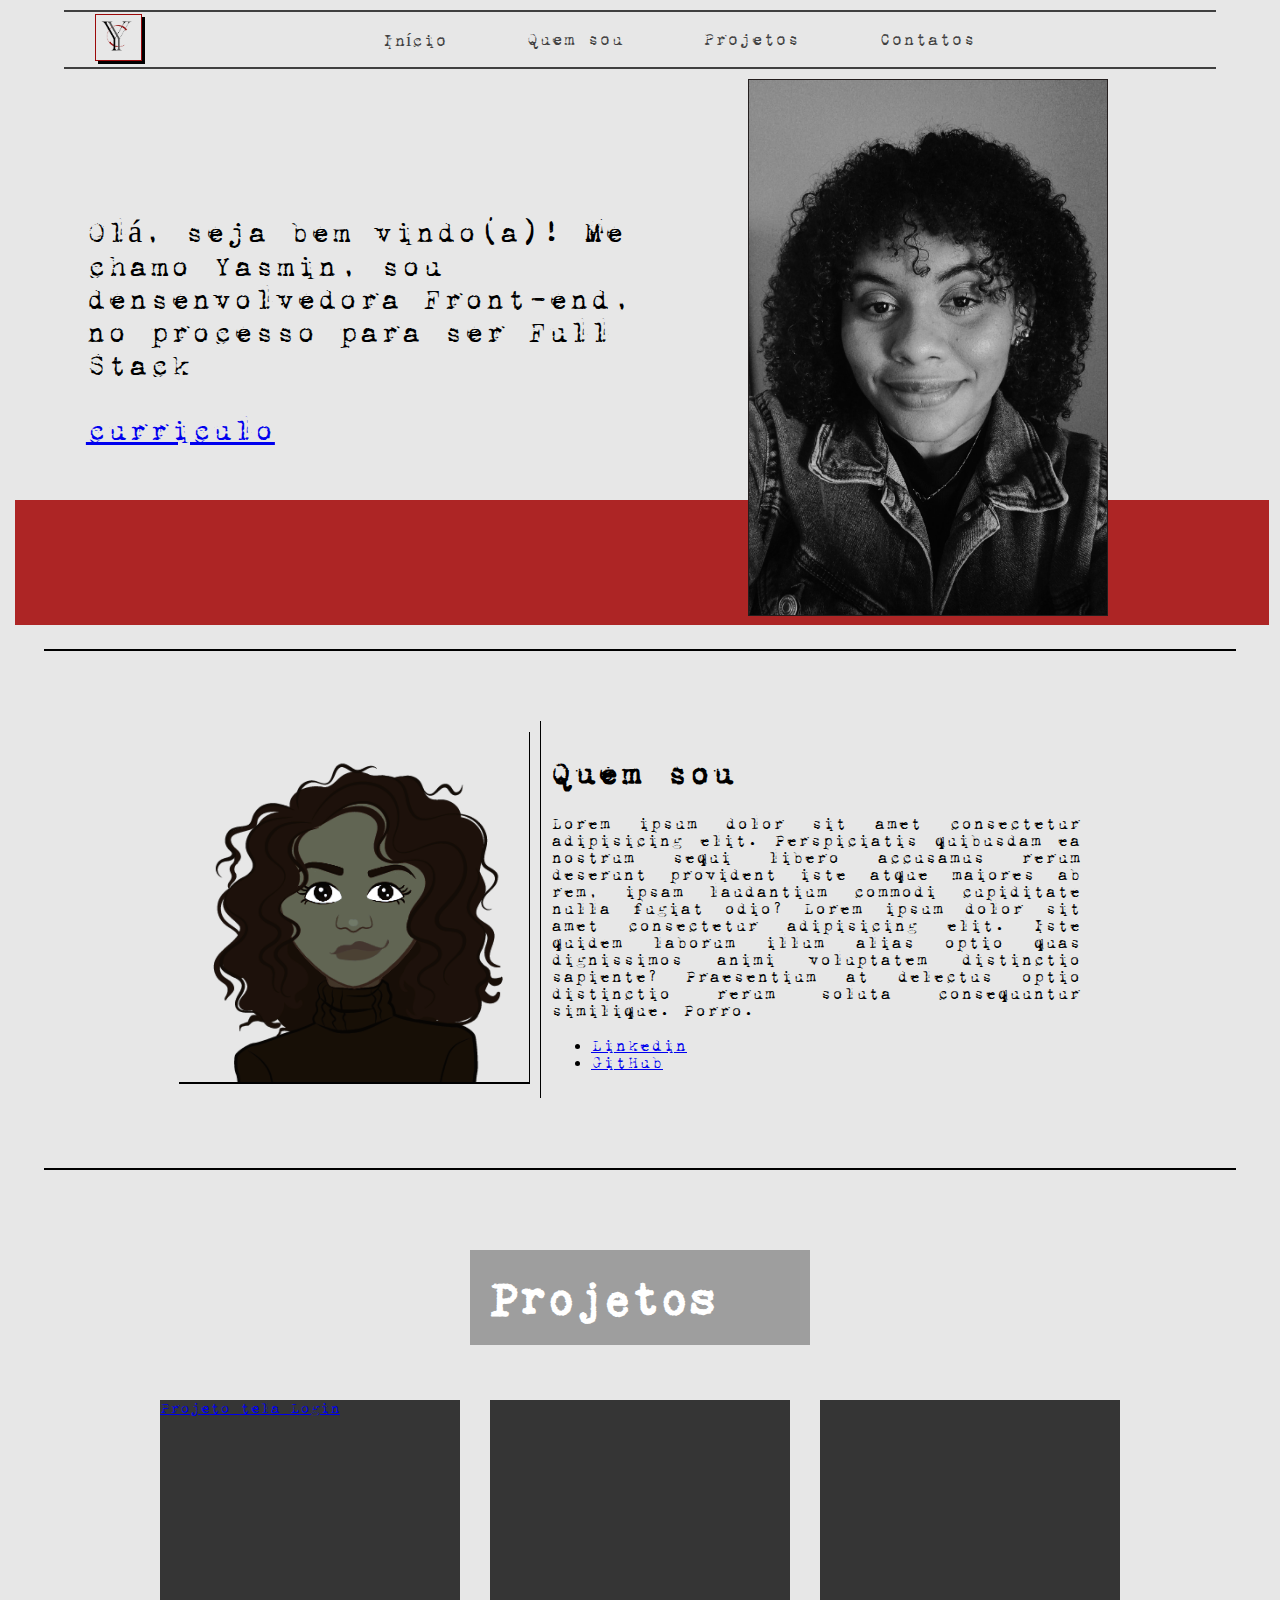
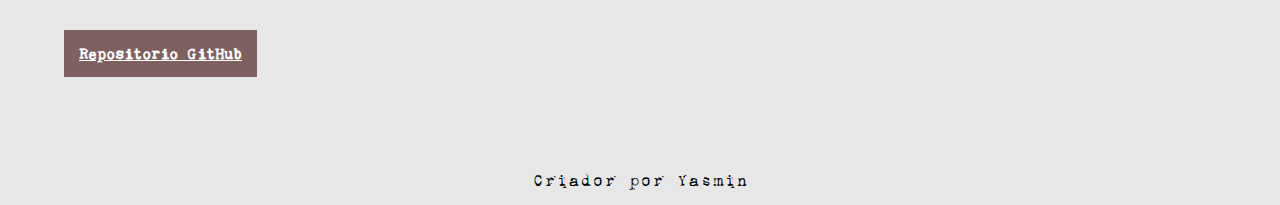
==== index.html @ 17fa59f6 "Initial commit" ====
<!DOCTYPE html>
<html lang="pt-br">
<head>
    <meta charset="UTF-8">
    <meta http-equiv="X-UA-Compatible" content="IE=edge">
    <meta name="viewport" content="width=device-width, initial-scale=1.0">
    <title>Portifólio</title>
    <link rel="stylesheet" href="estilos/style.css">
</head>


<body>

    
    <header>
        
        <div id="container">
            <div class="logo">
                <img src="./imagens/logo4.png" alt="">
               <!--- <h1 class="logo-nome">Yasmin Costa</h1> --> 
            </div>

            <div class="menu">
                <ul class="ul-menu">

                    <li class="li-menu"><a href="#">Início</a></li>
                    <li class="li-menu"><a href="#">Quem sou</a></li>
                    <li class="li-menu"><a href="#">Projetos</a></li>
                    <li class="li-menu"><a href="#">Contatos</a></li>
                    </ul>
        </div>
    </header>


    <!--
<div></div>
<hr class="hr">
<h1 class="hr-I"> I</h1>
<hr class="hr">
</div>   -->
    <!-------------------------------->

    <main>
        <div class="inicio">
            <div class="texto">
                    <p>Olá, seja bem vindo(a)!  Me chamo Yasmin, sou densenvolvedora Front-end, no processo para ser Full Stack</p>
                <a href="#">curriculo</a>
            </div>
                <div class="foto-perfil"><img src="imagens/perfil3.jpeg" alt="foto de Yasmin"></div>

                <div class="detalhe"></div>
            </div> 

<!------------------------------------------------------------------------------------------------------------------------------------------------------->
        <div class="about-me"> 

            <div class="avatar"><img src="./imagens/avata_fundo_transparente3.png" alt=""></div>

            <div class="sobre-yas">
                <h1>Quem sou</h1>
                <p>Lorem ipsum dolor sit amet consectetur adipisicing elit. Perspiciatis quibusdam ea nostrum sequi libero accusamus rerum deserunt provident iste atque maiores ab rem, ipsam laudantium commodi cupiditate nulla fugiat odio? Lorem ipsum dolor sit amet consectetur adipisicing elit. Iste quidem laborum illum alias optio quas dignissimos animi voluptatem distinctio sapiente? Praesentium at delectus optio distinctio rerum soluta consequuntur similique. Porro.</p>

                <ul>
                    <li><a href="#">Linkedin</a></li>
                    <li><a href="#">GitHub</a></li>

                </ul>
            </div>
           
            
        </div>

<!--------------------------------------------------------------------------------------------->

        <div class="projetos-fundo">

            <h2 class="h2-projeto">Projetos</h2>
            <div class="projetos">
                <div class="projeto01"><a href="./ex_login&signUp/pagina1.html" class="projeto1">Projeto tela Login</a></div>
                <div class="projeto01"></div>
                <div class="projeto01"></div>
            </div>

            <a href="#" class="a-projetos">Repositorio GitHub</a>
        </div>

<!--------------------------------------------------------------------------------------------->

        <div class="contatos">

        </div>


<!-------------------------------------------------------------------------------------------------->

        <footer>Criador por Yasmin</footer>


        


    </main>
    
</body>
</html>
---- estilos/style.css ----
@font-face {
    font-family: 'fonte1';
    src: url(../1942.ttf) format('truetype');
}

@font-face {
    font-family: 'fonte2';
    src: url(../fontes/Kingthings\ Trypewriter\ 2.ttf) format('truetype');
}

@font-face {
    font-family: 'fonte3';
    src: url(../fontes/OldNewspaperTypes.ttf) format('truetype');
}

@font-face {
    font-family: 'fonte4';
    src: url(../fontes/BuffaloInline2Grunge.ttf) format('truetype');
}
 
 body {
    height: 100vh;
    background-color: #e7e7e7;
    font-family: 'fonte1';

    /*background-color: #274726;*/
    margin: 0;

 }

 #container {
    display: flex;
    justify-content: space-evenly;
    margin: 10px;
    width: 90%;
    height: 55px;
    margin-left: auto;
    margin-right: auto;
    border-bottom: 2px solid #404040;
    border-top: 2px solid #404040;
 }

 .logo {
    display: flex;
    justify-content: flex-start;
    position: relative;
    top: 7px;
    right: 100px;
 }
.logo img {
    position: relative;
    bottom: 5px;
    width: 45px;
    height: 45px;
    box-shadow: 3px 3px rgb(0, 0, 0);
    border: 0.1em solid rgb(156, 10, 10);
}
.logo-nome {
    padding: 0;
    margin: 13px;
    font-size: 1.2em;
}


 /*menu cabeçalho*/
 .ul-menu {
    display: flex;
 }

 .li-menu {
    margin: 0px 25px 3px;
    padding: 5px;
    list-style-type: none;
    position: relative;
    bottom: 4px;
    right: 70px;
 }

 .li-menu a {
    color: #404040;
    font-size: 1.2em;
    text-decoration: none;
    padding: 10px;
 }

 .li-menu a:hover {
    background-color: #ffffff;
    background-image: url(../imagens/pexels-muhammadtaha-ibrahim-10004971.jpg);
    background-size: 100%;
    background-position: right center;
    color: rgb(255, 255, 255);
    border: 0.1em solid black;
    text-decoration: underline;
    font-weight: 900;
    font-family: 'fonte2';
    
 }

 .ligado {
    margin: 20px;
 }
 .ligado a{
    
    color: #737373;
    font-weight: 900;
    font-size: 1.2em;
    text-decoration: none;
    padding: 10px;
    border-radius: 5px;
     margin: 15px 25px;

 }

/****************************************************/
  /*tela de inicio --HOME*/
.inicio {
    width: 80%;
    display: flex;
    flex-wrap: wrap;
    align-items: center;
    justify-content: space-around;
}

div.texto {
    width: 600px;
    font-size: 2em;
    margin: 50px 0;
    position: relative;
    left: 70px;
    bottom: 50px;
}


.foto-perfil {
    position: relative;
    left: 100px;


}
.foto-perfil img {
    margin: 0 0 30px 0;
    height: 535px;
    border: 1.5px solid rgba(34, 28, 28, 0.993) ;
}

.detalhe {
    background-image: url(../imagens/pexels-muhammadtaha-ibrahim-10004971.jpg);
    background-attachment: fixed;
    background-size: cover;
    background-position: right center;
    z-index: -1;
    position: absolute;
    top: 500px;
    left: 15px;
    background-color: #ad2525;
    width: 98%;
    height: 125px;
}

/**************
 .img-jornal { 
    width: 400px;
    background-image: url(../imagens/pexels-muhammadtaha-ibrahim-10004971.jpg);
    background-position: cover;
    background-size: 100%;
    border: 3px solid rgb(70, 67, 67);
    border-radius: 50%;
 }
*********************************/
 

/****************************************************/

.about-me {
    width: 90%;
    margin-left: auto;
    margin-right: auto;
    padding: 70px 20px ;
    display: flex;
    flex-wrap: wrap;
    justify-content: center;
    align-items: center;
    border-top: 2px solid black;
    border-bottom: 2px solid black;
}

.avatar img{
    position: relative;
    right: 10px;
    width: 350px;
    border-bottom: 2px solid black;
    border-right: 1px solid black;
    
}

.sobre-yas {
    width: 530px;
    padding: 10px;
    text-align: justify;
    font-size: 1.1em;
    border-left: 1px solid black;
}

/****************************************************/


.projetos-fundo {
    background-image: url(../imagens/pexels-muhammadtaha-ibrahim-10004971.jpg);
    background-attachment: fixed;
    background-size: cover;
    height: 500px;
    margin: 15px 0;
    width: 90%;
    margin-left: auto;
    margin-right: auto;
    margin-top: 80px;
}

.projetos {
    display: flex;
    justify-content: center;
    align-items: center;

}
.h2-projeto {
    padding: 20px;
    color: rgb(255, 255, 255);
    width: 300px;
    margin-left: auto;
    margin-right: auto;
    background-color: rgba(0, 0, 0, 0.315);
    font-family: 'fonte2';
    font-size: 3em;
}
.projeto01 {
    background-color: rgba(0, 0, 0, 0.774);
    width: 300px;
    height: 200px;
    margin: 15px;
}

.a-projeto1 {
    color: white;
    font-family: fonte4;
    text-align: center;
    width: 300px;
    height: 200px;
}


.a-projetos {
    color: rgb(255, 255, 255);
    font-family: 'fonte2';
    font-weight: bolder;
    padding: 15px;
    background-color: rgba(61, 10, 10, 0.61);
    position: relative;
    top: 30px;
}

/***************************************************************/

.hr {
    border-bottom:  2px solid #737373;
    margin: 5px;
    position: relative;
    top: 20px
}

.hr-I {
    position: relative;
    color: #404040;
    top: 20px;
    margin: 0;
    text-align: center;
}

/*************************************************************/

footer {
    font-size: 1.2em;
    text-align: center;
    padding: 5px 0 15px 0;
}
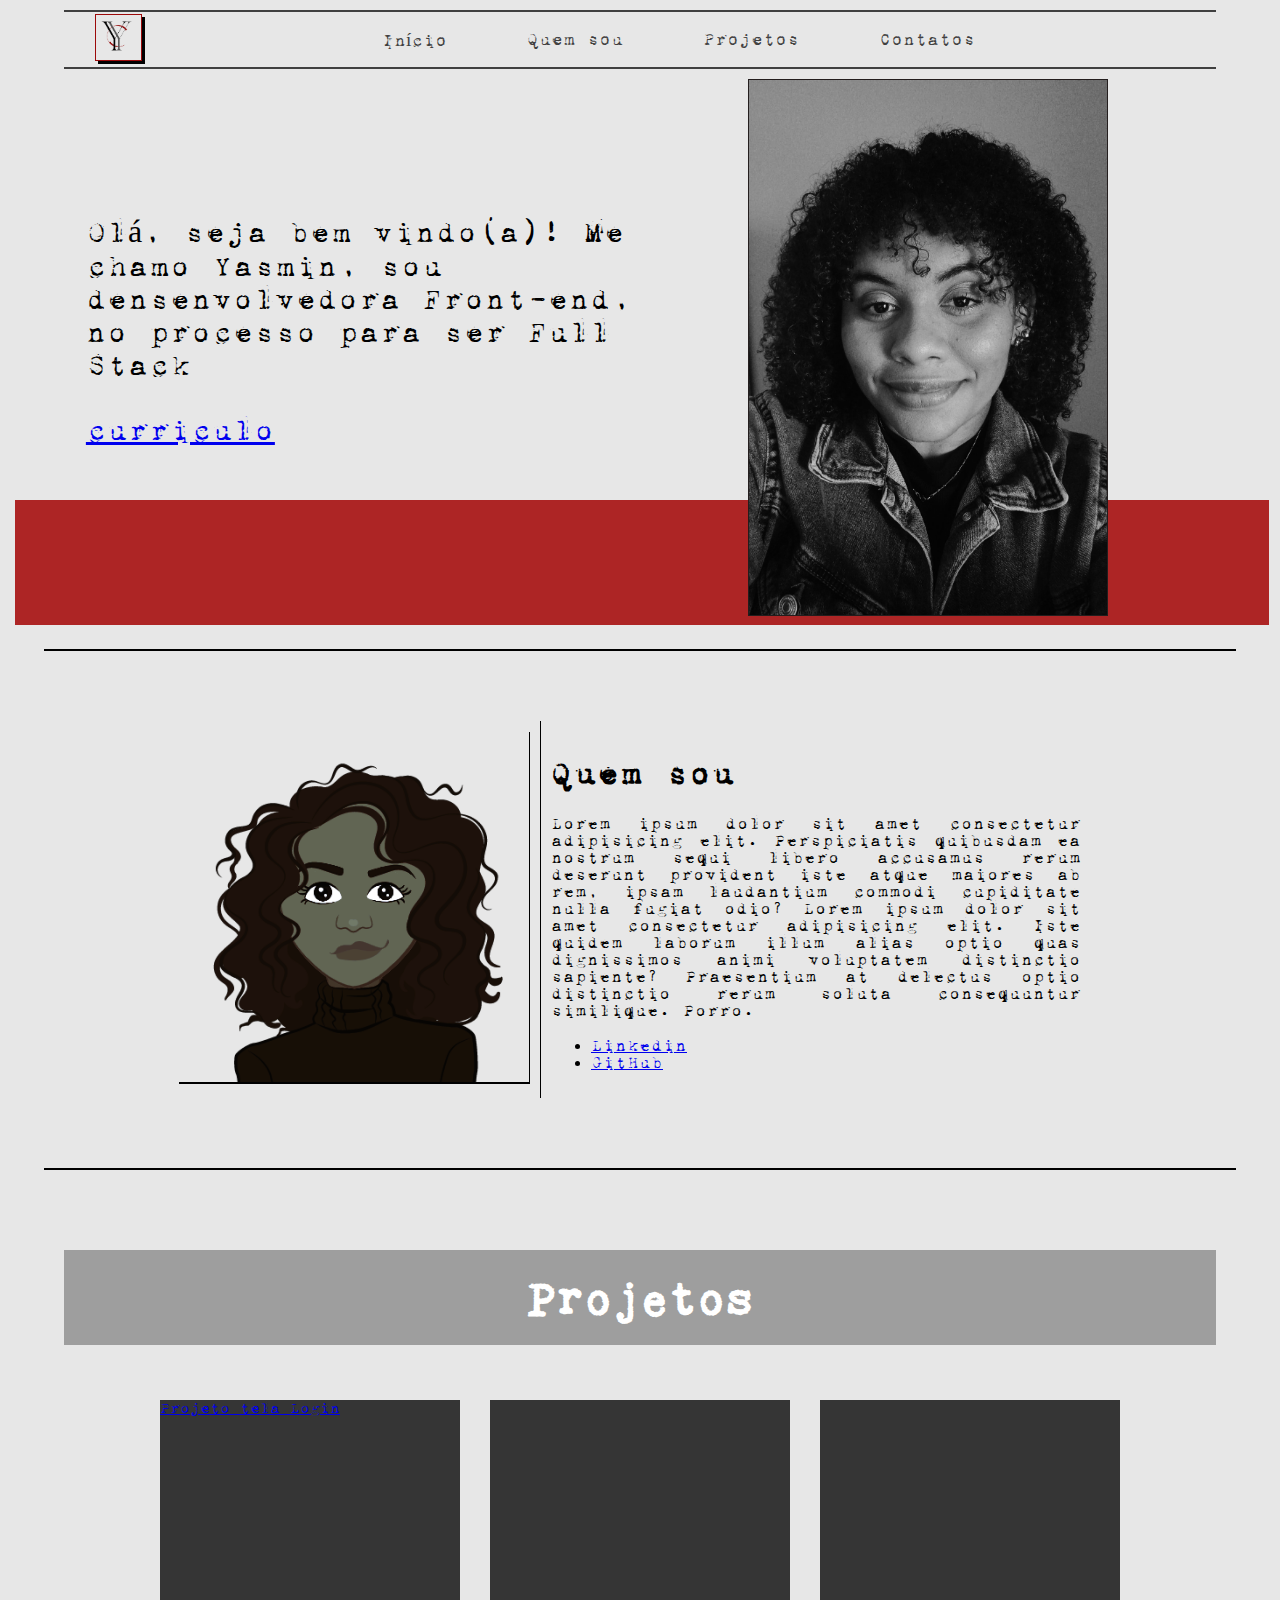
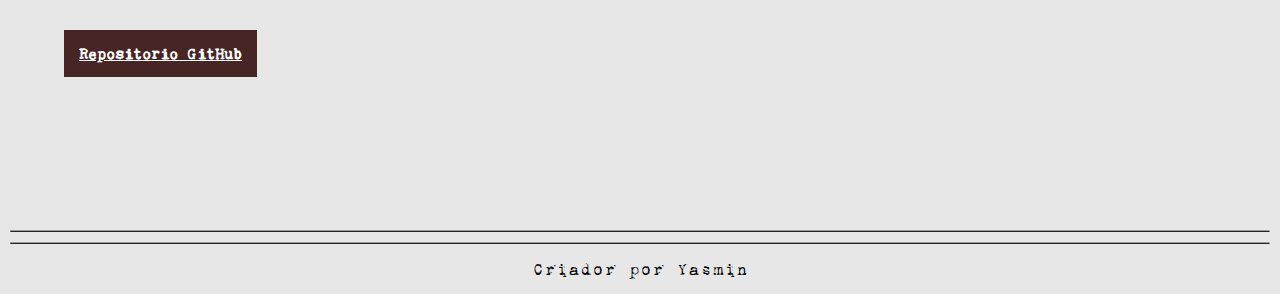
==== commit 3ab8a621: "modificações na parte projetos" ====
--- a/index.html
+++ b/index.html
@@ -92,6 +92,8 @@
 
 
 <!-------------------------------------------------------------------------------------------------->
+<hr class="hr-footer">
+<hr class="hr-footer">
 
         <footer>Criador por Yasmin</footer>
 
--- a/estilos/style.css
+++ b/estilos/style.css
@@ -210,11 +210,9 @@
     background-attachment: fixed;
     background-size: cover;
     height: 500px;
-    margin: 15px 0;
+    margin: 80px auto;
     width: 90%;
-    margin-left: auto;
-    margin-right: auto;
-    margin-top: 80px;
+   
 }
 
 .projetos {
@@ -226,13 +224,18 @@
 .h2-projeto {
     padding: 20px;
     color: rgb(255, 255, 255);
-    width: 300px;
-    margin-left: auto;
-    margin-right: auto;
+    text-align: center;
+    margin: 0 auto 40px;
     background-color: rgba(0, 0, 0, 0.315);
     font-family: 'fonte2';
     font-size: 3em;
 }
+
+.h2-projeto h2{
+    text-align: center;
+}
+
+
 .projeto01 {
     background-color: rgba(0, 0, 0, 0.774);
     width: 300px;
@@ -242,21 +245,22 @@
 
 .a-projeto1 {
     color: white;
-    font-family: fonte4;
-    text-align: center;
-    width: 300px;
-    height: 200px;
+    font-family: 'fonte4';
+    text-align: center;
+    
 }
 
 
 .a-projetos {
+    background-color: rgba(49, 10, 10, 0.877);
     color: rgb(255, 255, 255);
     font-family: 'fonte2';
     font-weight: bolder;
     padding: 15px;
-    background-color: rgba(61, 10, 10, 0.61);
+    
     position: relative;
     top: 30px;
+    justify-content: center;
 }
 
 /***************************************************************/
@@ -282,4 +286,10 @@
     font-size: 1.2em;
     text-align: center;
     padding: 5px 0 15px 0;
+}
+
+.hr-footer {
+    border-bottom:  1.5px solid #252323;
+    margin: 10px;
+
 }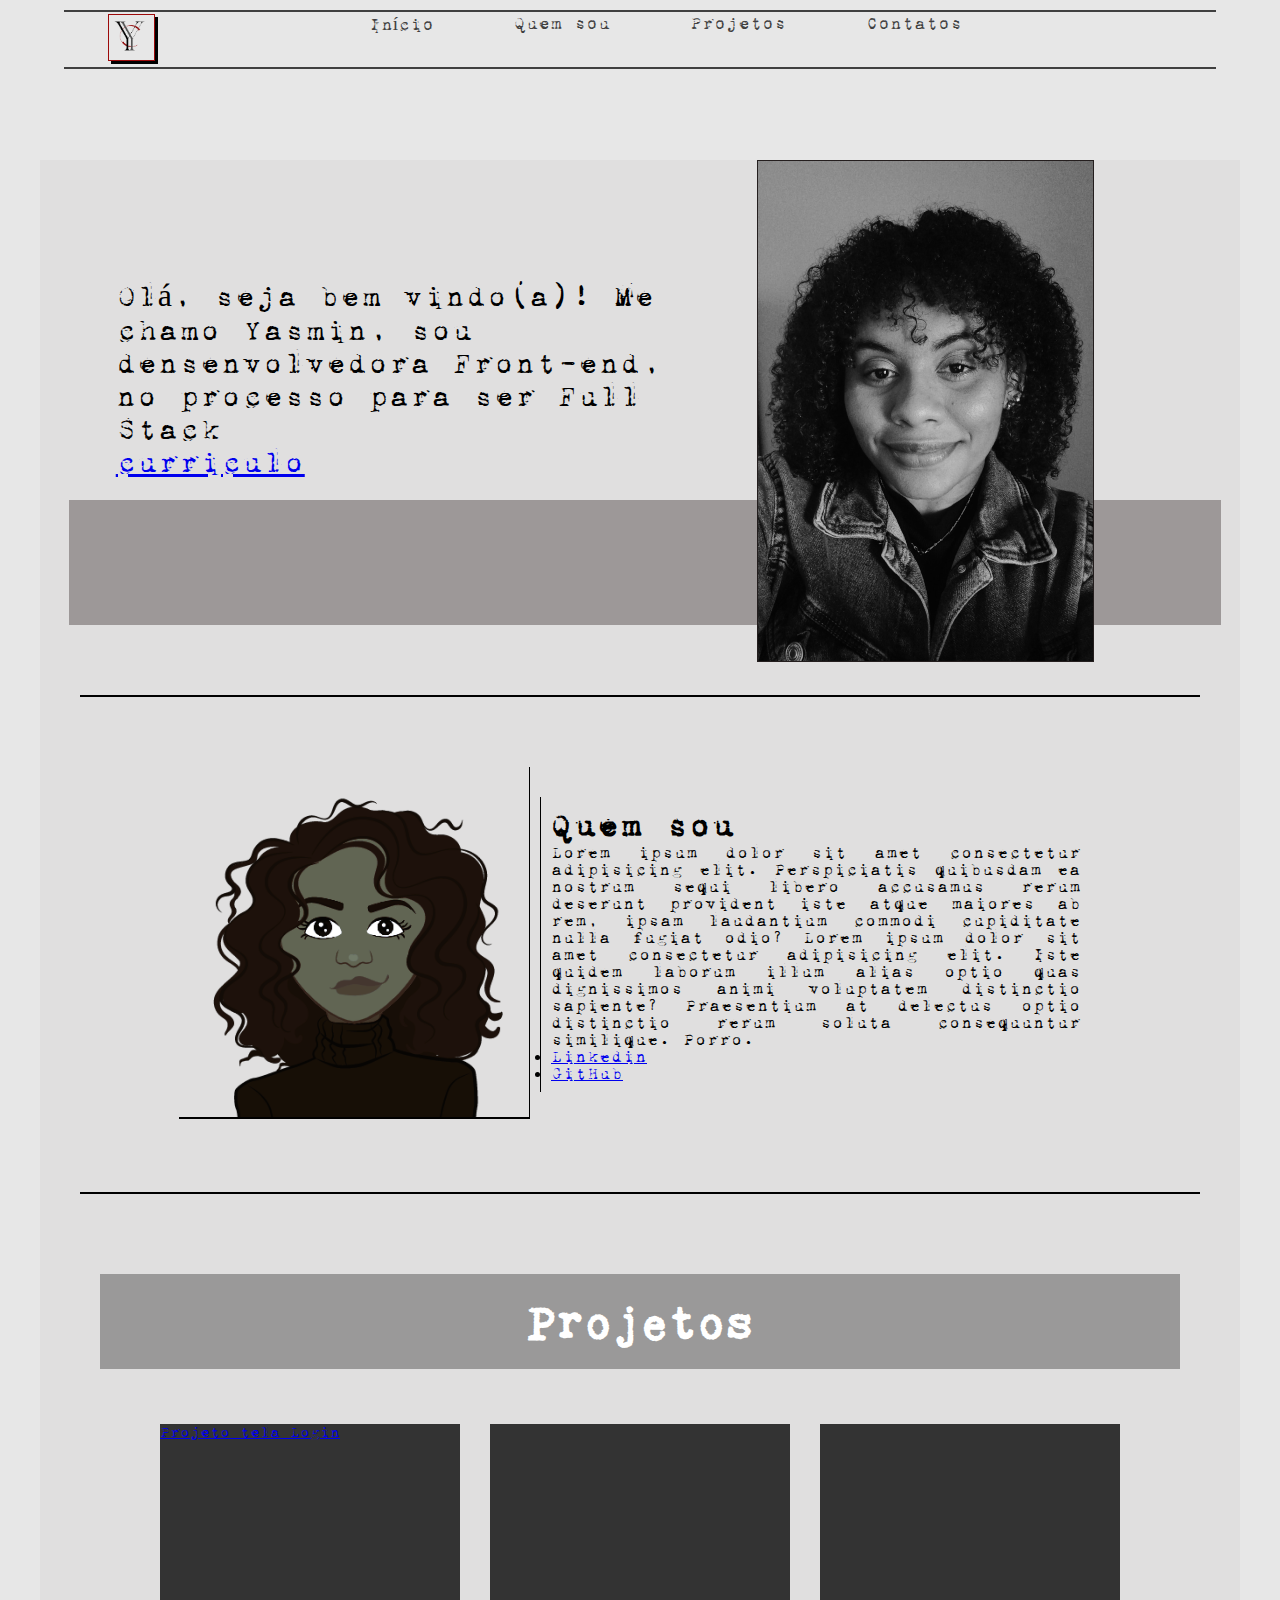
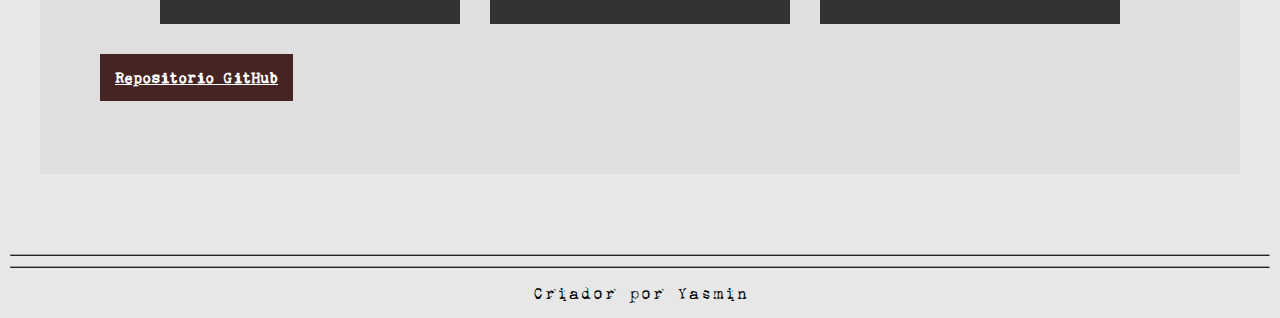
==== commit d791e595: "alterações diversas" ====
--- a/index.html
+++ b/index.html
@@ -46,7 +46,7 @@
                     <p>Olá, seja bem vindo(a)!  Me chamo Yasmin, sou densenvolvedora Front-end, no processo para ser Full Stack</p>
                 <a href="#">curriculo</a>
             </div>
-                <div class="foto-perfil"><img src="imagens/perfil3.jpeg" alt="foto de Yasmin"></div>
+                <div class="foto-perfil"><img src="imagens/perfil3redimensionada.png" alt="foto de Yasmin"></div>
 
                 <div class="detalhe"></div>
             </div> 
@@ -90,7 +90,7 @@
 
         </div>
 
-
+ </main>
 <!-------------------------------------------------------------------------------------------------->
 <hr class="hr-footer">
 <hr class="hr-footer">
@@ -101,7 +101,7 @@
         
 
 
-    </main>
+   
     
 </body>
 </html>--- a/estilos/style.css
+++ b/estilos/style.css
@@ -1,4 +1,9 @@
  
+
+ * {
+    margin: 0;
+    padding: 0;
+ }
 @font-face {
     font-family: 'fonte1';
     src: url(../1942.ttf) format('truetype');
@@ -19,15 +24,33 @@
     src: url(../fontes/BuffaloInline2Grunge.ttf) format('truetype');
 }
  
+
+
+main {
+    min-width: 300px;
+    max-width: 1200px;
+    margin: auto;
+    background-color: #dbd9d99d;
+}
+
+
  body {
-    height: 100vh;
+    height: 100%;
+    min-width: 300px;
+    max-width: 1400px;
+    margin: 0 auto;
     background-color: #e7e7e7;
     font-family: 'fonte1';
-
     /*background-color: #274726;*/
-    margin: 0;
-
- }
+    
+
+ }
+
+header {
+    min-height: 150px;
+    
+}
+
 
  #container {
     display: flex;
@@ -108,7 +131,7 @@
     text-decoration: none;
     padding: 10px;
     border-radius: 5px;
-     margin: 15px 25px;
+    margin: 15px 25px;
 
  }
 
@@ -135,16 +158,16 @@
 .foto-perfil {
     position: relative;
     left: 100px;
-
-
 }
 .foto-perfil img {
     margin: 0 0 30px 0;
-    height: 535px;
+
     border: 1.5px solid rgba(34, 28, 28, 0.993) ;
 }
 
+
 .detalhe {
+    background-color: #1b1010d7;
     background-image: url(../imagens/pexels-muhammadtaha-ibrahim-10004971.jpg);
     background-attachment: fixed;
     background-size: cover;
@@ -152,9 +175,8 @@
     z-index: -1;
     position: absolute;
     top: 500px;
-    left: 15px;
-    background-color: #ad2525;
-    width: 98%;
+    left: 69px;
+    width: 90%;
     height: 125px;
 }
 
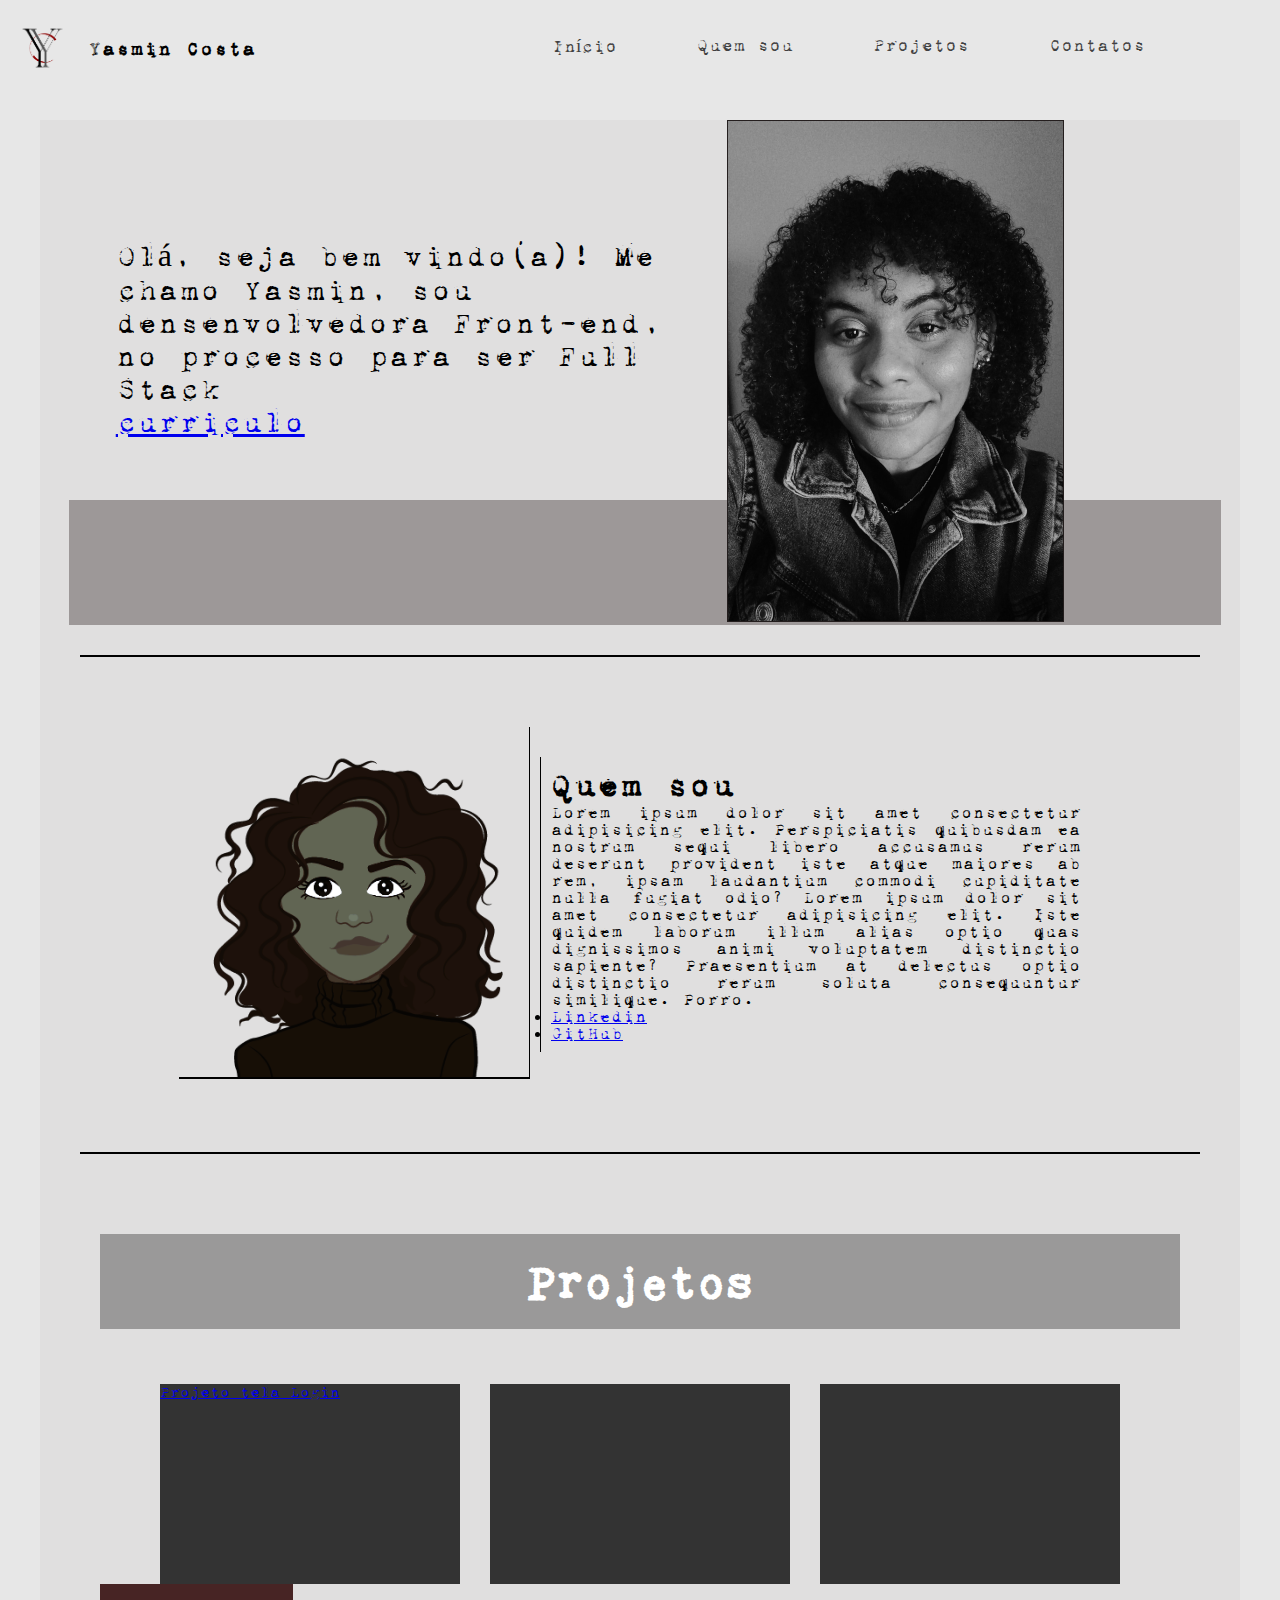
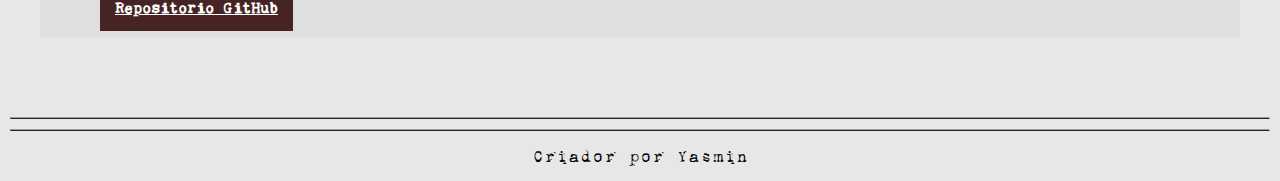
==== commit 7ab6c8af: "ajustes de responsividade no menu" ====
--- a/index.html
+++ b/index.html
@@ -17,7 +17,8 @@
         <div id="container">
             <div class="logo">
                 <img src="./imagens/logo4.png" alt="">
-               <!--- <h1 class="logo-nome">Yasmin Costa</h1> --> 
+              <h1 class="logo-nome"><span class="y-span">Y</span>asmin <span class="costa-span">Costa</span>
+            </h1> 
             </div>
 
             <div class="menu">
--- a/estilos/style.css
+++ b/estilos/style.css
@@ -25,20 +25,9 @@
 }
  
 
-
-main {
-    min-width: 300px;
-    max-width: 1200px;
-    margin: auto;
-    background-color: #dbd9d99d;
-}
-
-
  body {
-    height: 100%;
-    min-width: 300px;
-    max-width: 1400px;
-    margin: 0 auto;
+    height: 100vh;
+    width: 100vw;
     background-color: #e7e7e7;
     font-family: 'fonte1';
     /*background-color: #274726;*/
@@ -47,57 +36,51 @@
  }
 
 header {
-    min-height: 150px;
+    min-height: 100px;
+    padding-top: 20px;
     
 }
 
 
  #container {
     display: flex;
-    justify-content: space-evenly;
-    margin: 10px;
-    width: 90%;
-    height: 55px;
-    margin-left: auto;
-    margin-right: auto;
-    border-bottom: 2px solid #404040;
-    border-top: 2px solid #404040;
+    justify-content: space-between;
+   
  }
 
  .logo {
     display: flex;
     justify-content: flex-start;
-    position: relative;
-    top: 7px;
-    right: 100px;
- }
+    width: 25%;
+ }
+
 .logo img {
-    position: relative;
-    bottom: 5px;
-    width: 45px;
-    height: 45px;
-    box-shadow: 3px 3px rgb(0, 0, 0);
-    border: 0.1em solid rgb(156, 10, 10);
-}
+    width: 60px;
+    padding-left: 15px;
+}
+
 .logo-nome {
-    padding: 0;
+    padding-top: 5px;
     margin: 13px;
-    font-size: 1.2em;
+    font-size: 1.3em;
 }
 
 
  /*menu cabeçalho*/
+
+ .menu {
+    width: 60%;
+ }
+
  .ul-menu {
     display: flex;
  }
 
  .li-menu {
-    margin: 0px 25px 3px;
+    margin: 10px 25px;
     padding: 5px;
     list-style-type: none;
-    position: relative;
-    bottom: 4px;
-    right: 70px;
+    
  }
 
  .li-menu a {
@@ -157,7 +140,7 @@
 
 .foto-perfil {
     position: relative;
-    left: 100px;
+    left: 70px;
 }
 .foto-perfil img {
     margin: 0 0 30px 0;
@@ -194,6 +177,14 @@
 
 /****************************************************/
 
+main {
+    min-width: 300px;
+    max-width: 1200px;
+    margin: 0px auto;
+    background-color: #dbd9d99d;
+    
+}
+
 .about-me {
     width: 90%;
     margin-left: auto;
@@ -231,14 +222,17 @@
     background-image: url(../imagens/pexels-muhammadtaha-ibrahim-10004971.jpg);
     background-attachment: fixed;
     background-size: cover;
-    height: 500px;
     margin: 80px auto;
     width: 90%;
+    padding: 0 10px 20px;
+    
+
    
 }
 
 .projetos {
     display: flex;
+    flex-wrap: wrap;
     justify-content: center;
     align-items: center;
 
@@ -281,7 +275,7 @@
     padding: 15px;
     
     position: relative;
-    top: 30px;
+    
     justify-content: center;
 }
 
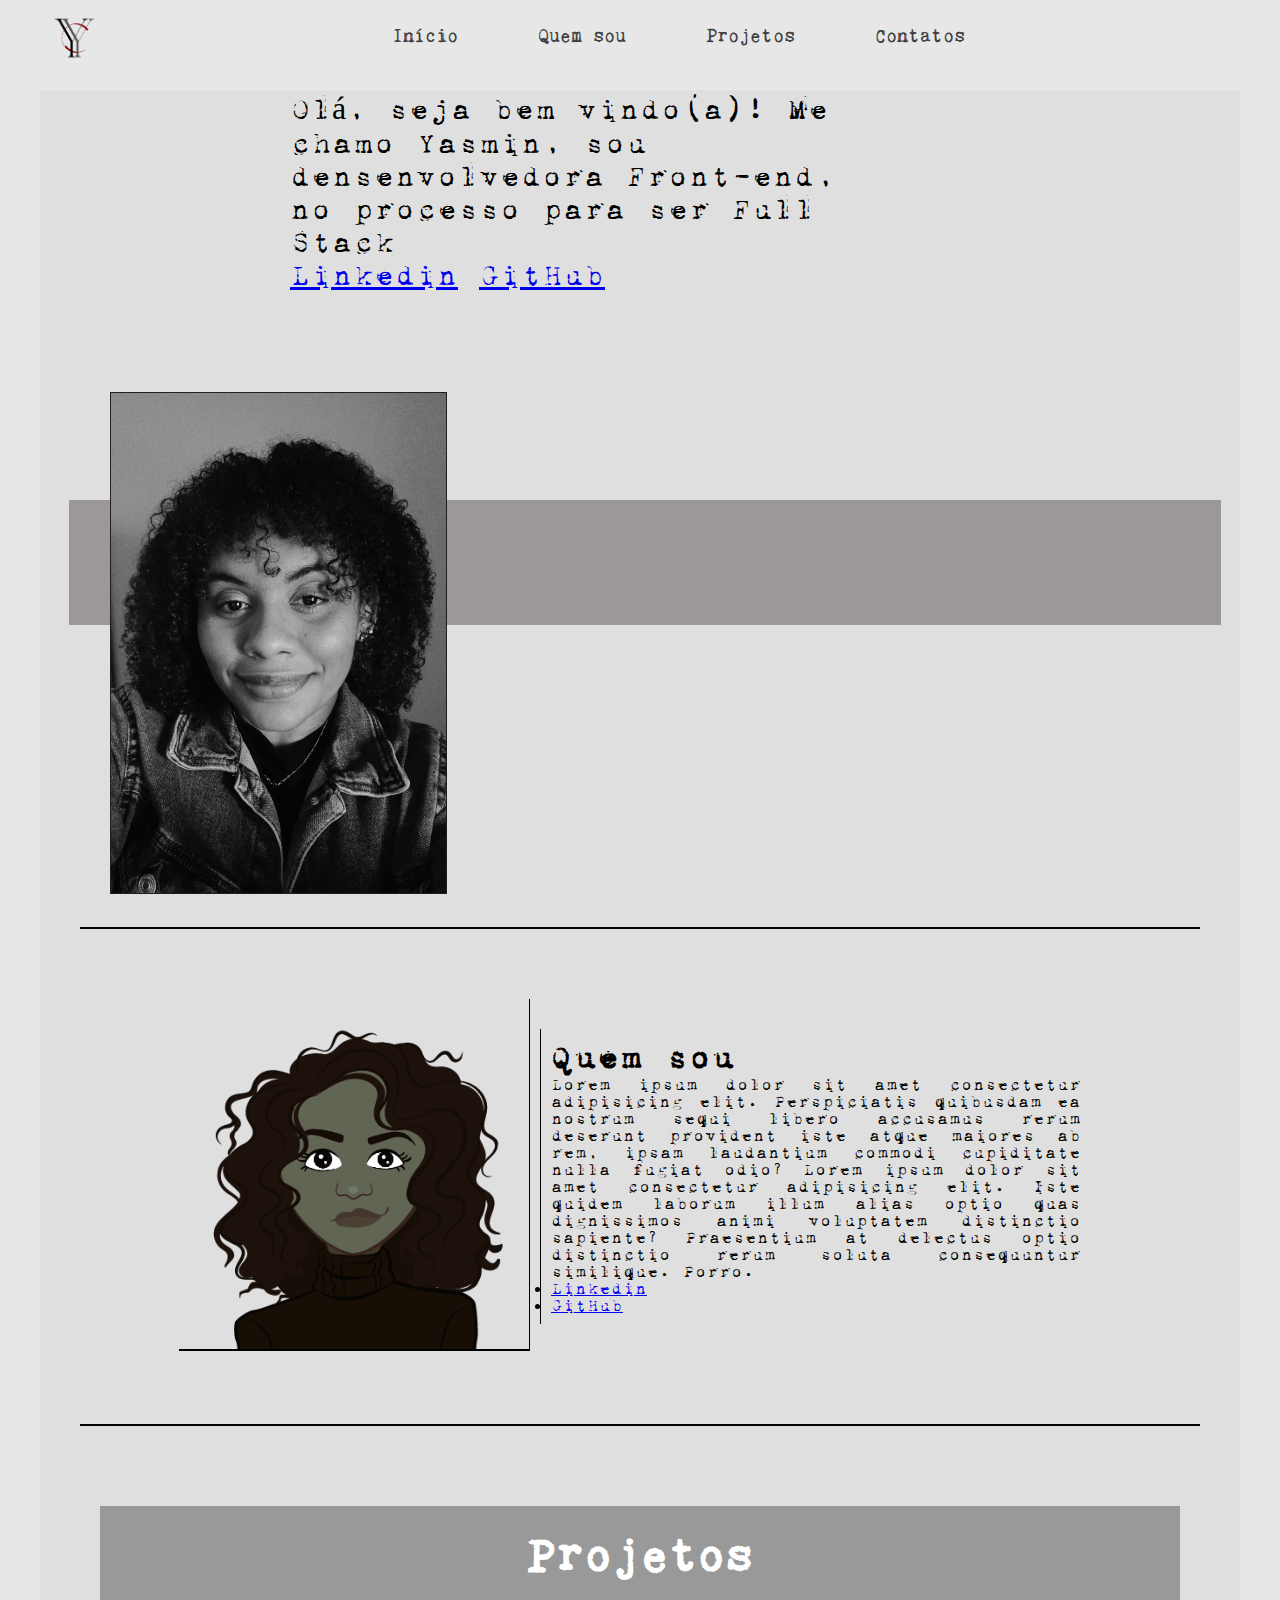
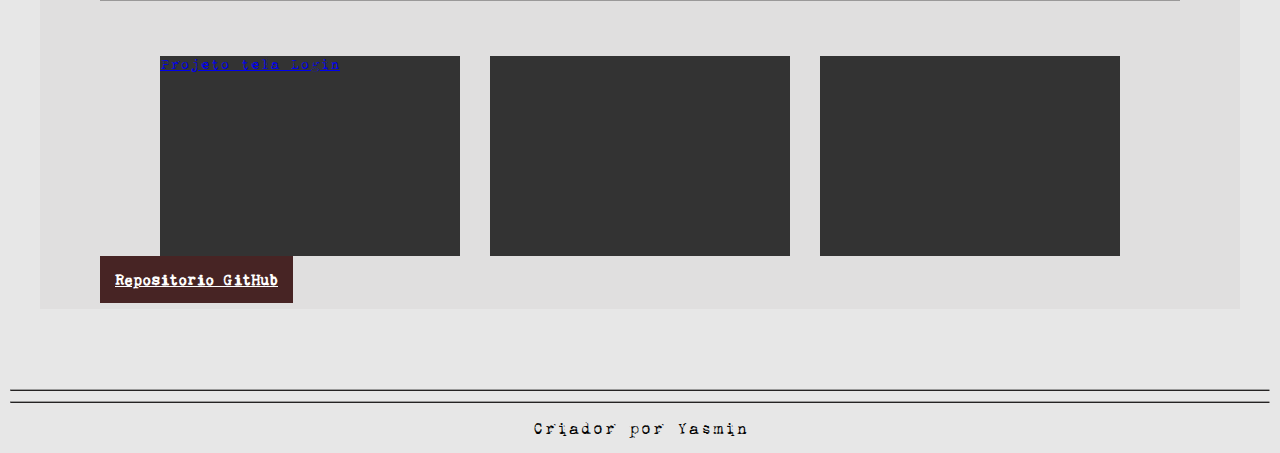
==== commit 9109c94f: "ajustes" ====
--- a/index.html
+++ b/index.html
@@ -45,9 +45,13 @@
         <div class="inicio">
             <div class="texto">
                     <p>Olá, seja bem vindo(a)!  Me chamo Yasmin, sou densenvolvedora Front-end, no processo para ser Full Stack</p>
-                <a href="#">curriculo</a>
+                    <a href="#" class="a-inicio">Linkedin</a>
+                    <a href="#" class="a-inicio">GitHub</a>
+                </div>
+    
             </div>
                 <div class="foto-perfil"><img src="imagens/perfil3redimensionada.png" alt="foto de Yasmin"></div>
+                
 
                 <div class="detalhe"></div>
             </div> 
--- a/estilos/style.css
+++ b/estilos/style.css
@@ -36,26 +36,27 @@
  }
 
 header {
-    min-height: 100px;
-    padding-top: 20px;
+    min-height: 80px;
+    padding-top: 10px;
     
 }
 
 
  #container {
     display: flex;
-    justify-content: space-between;
+    justify-content: space-around;
    
  }
 
  .logo {
     display: flex;
     justify-content: flex-start;
-    width: 25%;
+    width: 20%;
  }
 
 .logo img {
     width: 60px;
+    height: 60px;
     padding-left: 15px;
 }
 
@@ -63,13 +64,14 @@
     padding-top: 5px;
     margin: 13px;
     font-size: 1.3em;
+    opacity: 0;
 }
 
 
  /*menu cabeçalho*/
 
  .menu {
-    width: 60%;
+    width: 70%;
  }
 
  .ul-menu {
@@ -80,6 +82,7 @@
     margin: 10px 25px;
     padding: 5px;
     list-style-type: none;
+    flex-shrink: 0.25;
     
  }
 
@@ -88,34 +91,15 @@
     font-size: 1.2em;
     text-decoration: none;
     padding: 10px;
+    font-family: 'fonte2';
+    
  }
 
  .li-menu a:hover {
-    background-color: #ffffff;
-    background-image: url(../imagens/pexels-muhammadtaha-ibrahim-10004971.jpg);
-    background-size: 100%;
-    background-position: right center;
-    color: rgb(255, 255, 255);
+    color: rgb(145, 0, 0);
     border: 0.1em solid black;
-    text-decoration: underline;
-    font-weight: 900;
-    font-family: 'fonte2';
-    
- }
-
- .ligado {
-    margin: 20px;
- }
- .ligado a{
-    
-    color: #737373;
-    font-weight: 900;
-    font-size: 1.2em;
-    text-decoration: none;
-    padding: 10px;
-    border-radius: 5px;
-    margin: 15px 25px;
-
+    font-family: 'fonte2';
+    
  }
 
 /****************************************************/
